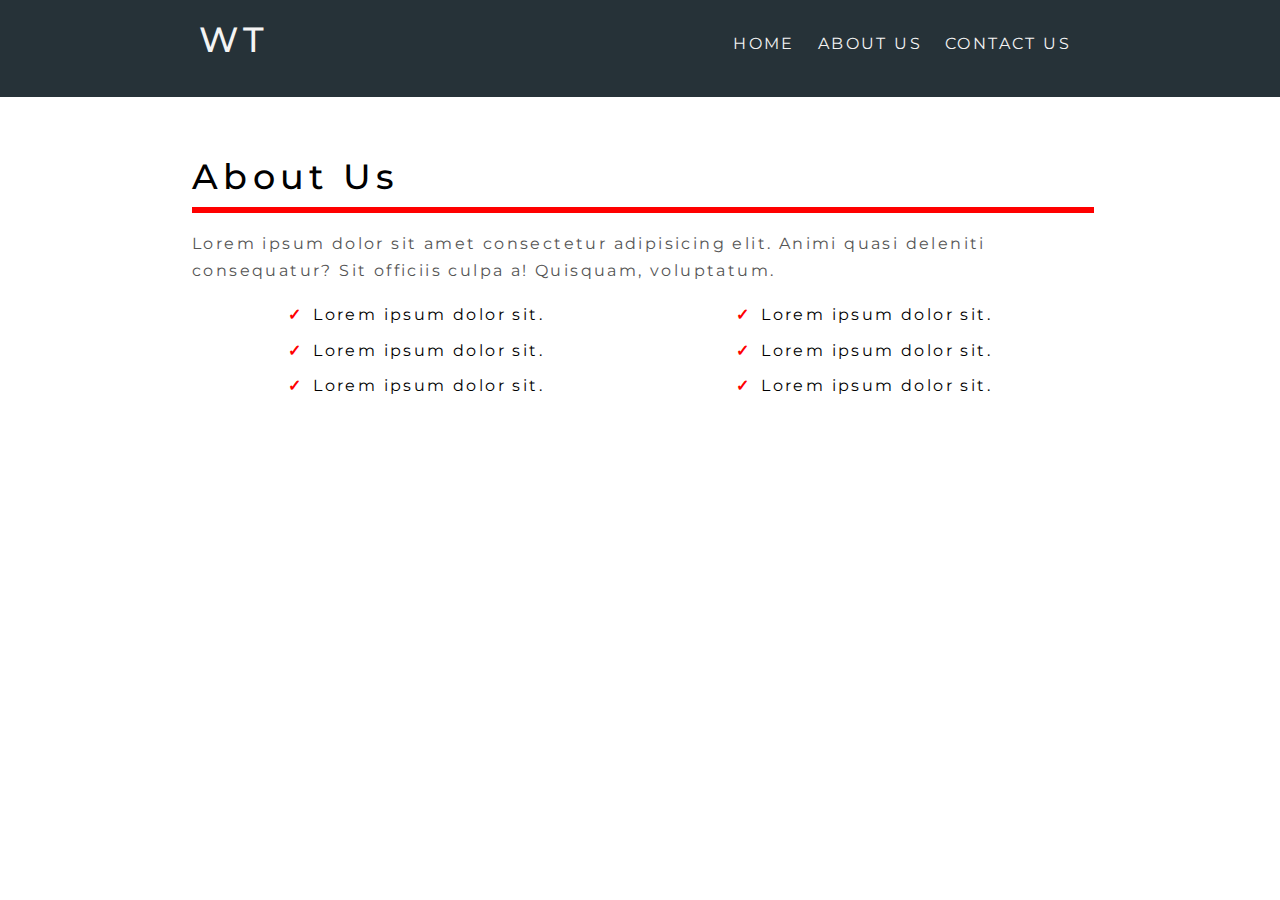
==== about.html @ aba1fbf3 "ABOUT US PAGE STARTED" ====
<!DOCTYPE html>
<html lang="en">
<head>
        <meta charset="UTF-8">
        <meta http-equiv="X-UA-Compatible" content="IE=edge">
        <meta name="viewport" content="width=device-width, initial-scale=1.0">
        <link rel="stylesheet" href="./css/style.css">
        <link rel="stylesheet" href="https://cdnjs.cloudflare.com/ajax/libs/font-awesome/6.0.0-beta3/css/all.min.css" integrity="sha512-Fo3rlrZj/k7ujTnHg4CGR2D7kSs0v4LLanw2qksYuRlEzO+tcaEPQogQ0KaoGN26/zrn20ImR1DfuLWnOo7aBA==" crossorigin="anonymous" referrerpolicy="no-referrer" />
        <title>Travel World| Welcome </title>
</head>

<body>
    <nav class="navbar bg-dark">
        <div class="container">

            <h1 class="logo lg-heading text-light">WT</h1>
            <ul class="nav-items">
                <li class="nav-item"><a href="./index.html">Home</a></li>
                <li class="nav-item"><a href="./about.html">About Us</a></li>
                <li class="nav-item"><a href="./contact.html">Contact Us</a></li>

            </ul>
        </div>
    </nav>
    <section class="about">
        <div class="container">

            <h2 class="lg-heading text-black about-heading">About Us</h2>
            <p class="text-gray">Lorem ipsum dolor sit amet consectetur adipisicing elit. Animi quasi deleniti consequatur? Sit officiis culpa a! Quisquam, voluptatum.</p>
            <div class="about-wrapper">
                <div class="left">
                        <ul>
                            <li>Lorem ipsum dolor sit.</li>
                            <li>Lorem ipsum dolor sit.</li>
                            <li>Lorem ipsum dolor sit.</li>
                        </ul>
                </div>
                <div class="right">
                    <ul>
                        <li>Lorem ipsum dolor sit.</li>
                        <li>Lorem ipsum dolor sit.</li>
                        <li>Lorem ipsum dolor sit.</li>
                    </ul>

                </div>
            </div>
            
        </div>
        
    </section>
</body>
</html>
---- css/style.css ----
@import url('https://fonts.googleapis.com/css2?family=Dancing+Script:wght@400;500;600;700&family=Josefin+Sans:ital,wght@0,300;0,400;0,500;0,600;0,700;1,400;1,500;1,600&family=Lora:ital,wght@1,400;1,500;1,600;1,700&family=Montserrat:wght@300;400;500;700&family=Poppins:ital,wght@0,300;0,400;0,500;0,600;1,200;1,300;1,400;1,500;1,600&family=Roboto:wght@400;500&family=Varela&display=swap');
*{
    margin: 0;
    padding: 0;
    box-sizing: border-box;
}
html{
    font-size: 62.5%;
}
body{
    font-family: 'Montserrat', sans-serif;
    line-height: 1.7;
}
ul li{
    list-style: none;
}
a{
    font-size: 1.6rem;
    text-decoration: none;
}

p, li{
    font-size: 1.6rem;
    margin-bottom: 0.5em;
    letter-spacing: 0.15em;
}

h1,h2,h3{
    margin-bottom: 0.5em;
    letter-spacing: 0.15em;
    font-weight: 500;
}

/* ######### utility classes ############*/
.container{
    max-width: 1200px;
    width: 70%;
    margin: 0 auto;
}
.lg-heading{
    font-size: 3.5rem;
}
.md-heading{
    font-size: 2.2rem;
}
.text-red{
    color: rgb(238, 50, 50);
}
.text-light{
    color: #f4f4f4;

}
.text-gray{
    color: #555555;


}
.text-black{
    color: black;
}
.btn{
    display: inline-block;
    padding: 0.3em 1em;
    font-weight: 500;
    text-transform: uppercase;
    margin: 0.2em;

}
.btn-primary{
    background-color: white;
    border-radius: 10rem;

}
.btn-secondary{
    border: 2px solid red;
    border-radius: 1.5rem;
    color: #e63956;
    background: #fff;

}
.btn:hover{
    background: #ddd;
}
.btn-secondary:hover{
    background: #fcf3f2;
}
.bg-dark{
    background-color: #263238;
}

















.header{
    height: 95vh;
    /* border: 2px solid green; */
    background: linear-gradient(rgb(0,0,0,0.5),rgba(0,0,0,0.5)),url('../img/header-image.jpg');
    background-position: center;
    background-size: cover;
    background-repeat: no-repeat;
    position: relative;
}
.navbar{
    /* border: 2px solid white; */
    padding: 1rem;
}

 .navbar .logo{
    float: left;
    /* font-size: 3.5rem; */
}
.navbar .nav-items{
    float: right;
    margin-top: 1rem;
}
.navbar .nav-item{
    display: inline-block;
    padding: 1rem;
    text-transform: uppercase;
}
.navbar a{
    padding-bottom: 0.3rem;
}
.navbar a:link, .navbar a:visited{
    color: #f4f4f4;
}
.navbar a:hover{
    border-bottom: 1px solid orangered;
}
.navbar::after{
    content: '';
    display: block;
    clear: both;
}

/* ########### header content styling ######## */
.header-content{
    /* border: 2px solid white; */
    position: absolute;
    top: 50%;
    left: 50%;
    transform: translate(-50%,-50%);
    text-align: center;
    background: rgba(0,0,0,0.2);
}
.header-content h1{
    text-transform: uppercase;
    font-weight: 700;
}
.header-content p{
    text-transform: uppercase;
}


/* ############ Showcase section style ############### */
.showcase{
    background: #ddd;
    padding: 6rem 0;
    border: 2px solid red;
    /* height: 100vh; */
    /* margin-bottom: 20px; */
}
.row{
    height: 250px;
    /* border: 2px solid black; */
    box-shadow: 11px 18px 8px 0px rgba(207,192,192,0.75);
/* -webkit-box-shadow: 10px 10px 5px 0px rgba(0,0,0,0.75);
-moz-box-shadow: 10px 10px 5px 0px rgba(0,0,0,0.75); */
}
.row1{
    margin-bottom: 6rem;
}
.row1 .textbox, .row2 .imgbox{
        float: right;
        width: 50%;
        
}

.row2 .textbox, .row1 .imgbox{
    float: left;
    width: 50%;

}
.row .imgbox{
    /* border: 2px solid green; */
    height: 100%;

}
.row .textbox{
    /* border: 2px solid blue; */
    background: white;
    padding: 1rem;
    height: 100%;
}

.row .imgbox img{
    display: inline-block;
    width: 100%;
    height: 100%;
    object-fit: cover;

}
/* ########### Feature section styling ##########*/
.feature{
    padding: 10rem 0;
}
.box-wrapper{
    /* border: 2px solid green; */
    box-shadow: 5px 5px 20px 0px black;
}
.box{
    width: 33.333333%;
    float: left;
    padding: 1.2rem;
    text-align: center;
    /* border: 2px solid blue; */
}

.box-wrapper::after{
    content: '';
    display: block;
    clear: both;
}
.box1, .box3{
    background-color: #263238;
    color: white;
}
.box2{
    /* background: rgb(235, 165, 165);
background: linear-gradient(90deg, rgb(240, 123, 158) 0%, rgba(9,14,121,0.9691558441558441) 44%, rgba(0,212,255,1) 100%); */
background: linear-gradient(25deg, #d64c7f, #ee4758 50%);
color: white;

}

/* ################# footer Styling #################*/
.footer{
    text-align: center;
    background: #263238;
    color: white;
    padding: 2rem;
}
.social-media-links i{
    margin: 2rem;
}


/*#############About Page Styling ###############*/
.about{
    padding: 5rem 0;
}

.about-heading::after{
    /* border-bottom: 6px solid red; */
    content: '';
    display: block;
    border: 3px solid red;
    width: 100%;
}

/* ########### About Wrapper ############## */
.about-wrapper{
    /* border: 2px solid black; */
    text-align: center;
    margin-top: 1.7rem;
}
.about .left{
    float: left;
    width: 50%;
}

.about .right{
    float: right;
    width: 50%;

}
.about-wrapper::after{
    content: '';
    display: block;
    clear: both;

}
.about-wrapper li::before{
    content: '\2713';
    color: red;
    font-weight: bold;
    padding-right: 1rem;

}
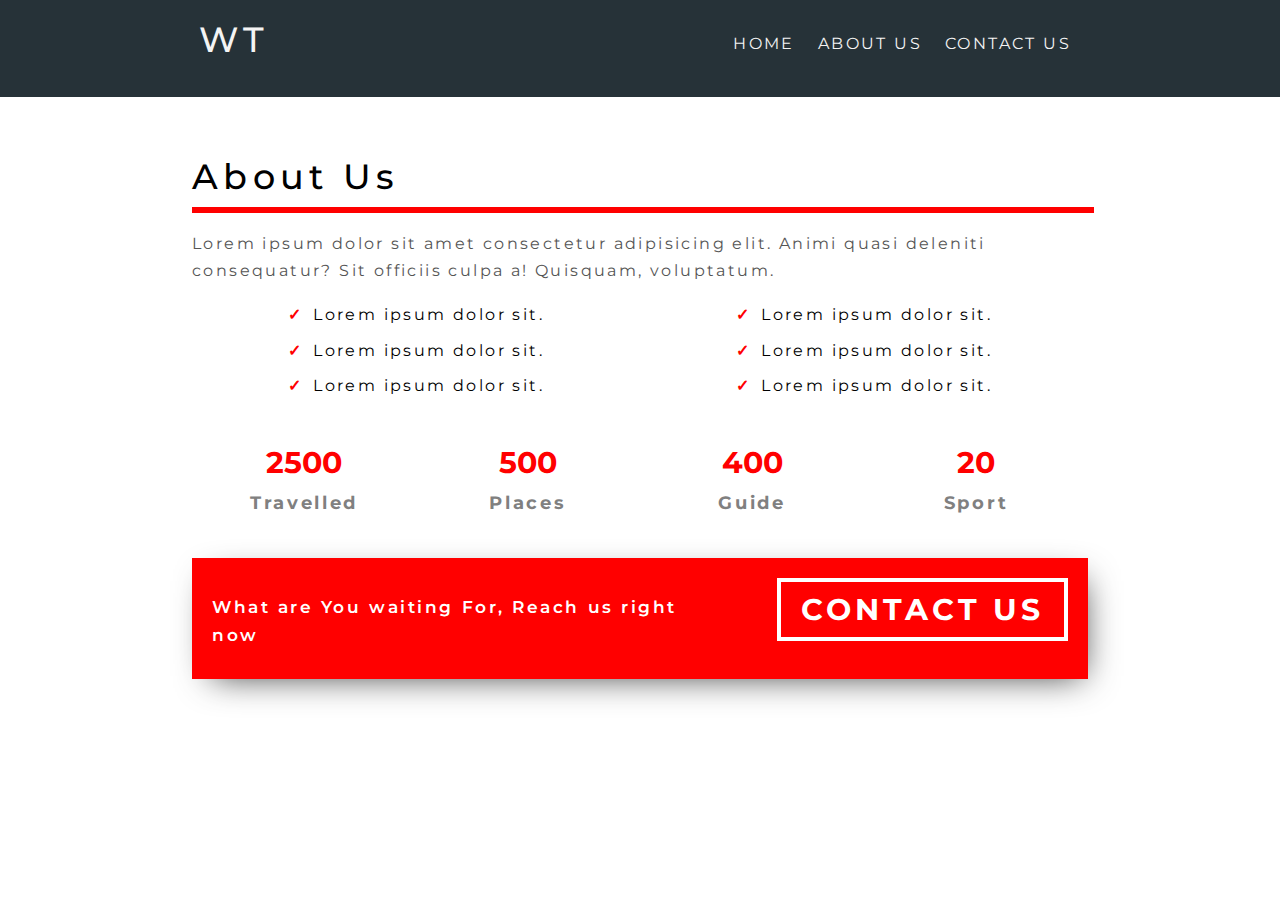
==== commit 6ef8c0ef: "About page completed" ====
--- a/about.html
+++ b/about.html
@@ -44,8 +44,34 @@
 
                 </div>
             </div>
-            
+            <div class="count">
+                <div class="count-item count1">
+                        <span>2500</span>
+                        <p>Travelled</p>
+                </div>
+                <div class="count-item count2">
+                    <span>500</span>
+                    <p>Places</p>
+                </div>
+                <div class="count-item count3">
+                    <span>400</span>
+                    <p>Guide</p>
+                </div>
+                <div class="count-item count4">
+                    <span>20</span>
+                    <p>Sport</p>
+                </div>
+            </div>  
+            <div class="cta-banner">
+                <div class="cta-banner-left">
+                    <p class="cta-line">What are You waiting For, Reach us right now</p>
+                </div>
+                <div class="cta-banner-right">
+                    <a href="contact.html" class="btn-cta">Contact Us</a>
+                </div>
+            </div> 
         </div>
+        
         
     </section>
 </body>
--- a/css/style.css
+++ b/css/style.css
@@ -299,4 +299,82 @@
     font-weight: bold;
     padding-right: 1rem;
 
-}+}
+
+
+/*############ count styling############*/
+.count{
+    /* border: 6px solid black; */
+    margin-top: 3rem;
+}
+.count-item{
+    float: left;
+    /* border: 2px solid red; */
+    width: 25%;
+    align-items: center;
+    text-align: center;
+
+}
+.count::after{
+    content: '';
+    display: block;
+    clear: both;
+}
+.count-item span{
+    font-size: 3rem;
+    font-weight: 700;
+    color: red;
+}
+.count-item p{
+    font-weight: 700;
+    color: gray;
+    font-size: 1.8rem;
+}
+
+ 
+/* ################# Banner Styling########################## */
+
+.cta-banner{
+    background-color: red;
+    padding: 2rem;
+    color: white;
+    box-shadow: 7px 10px 35px -13px rgba(0,0,0,0.8);
+-webkit-box-shadow: 7px 10px 35px -13px rgba(0,0,0,0.8);
+-moz-box-shadow: 7px 10px 35px -13px rgba(0,0,0,0.8);
+    margin-top: 3rem;
+}
+.cta-banner-left{
+    /* border: 2px solid white; */
+    width: 60%;
+    float: left;
+}
+.cta-banner-right{
+    float: right;
+    /* border: 2px solid white; */
+    /* text-align: center;
+    align-items: center; */
+    width: 40%;
+    text-align: right;
+}
+.cta-line{
+    font-weight: 600;
+    font-size: 1.7rem;
+    margin-top: 1.5rem;
+}
+.btn-cta{
+    text-align: center;
+    display: inline-block;
+    font-weight: 700;
+    font-size: 3rem;
+    text-transform: uppercase;
+    border: 4px solid white;
+    padding: 0.2rem 2rem;
+    letter-spacing: 0.4rem;
+    color: white;
+}
+.cta-banner::after{
+    content: '';
+    display: block;
+    clear: both;
+}
+
